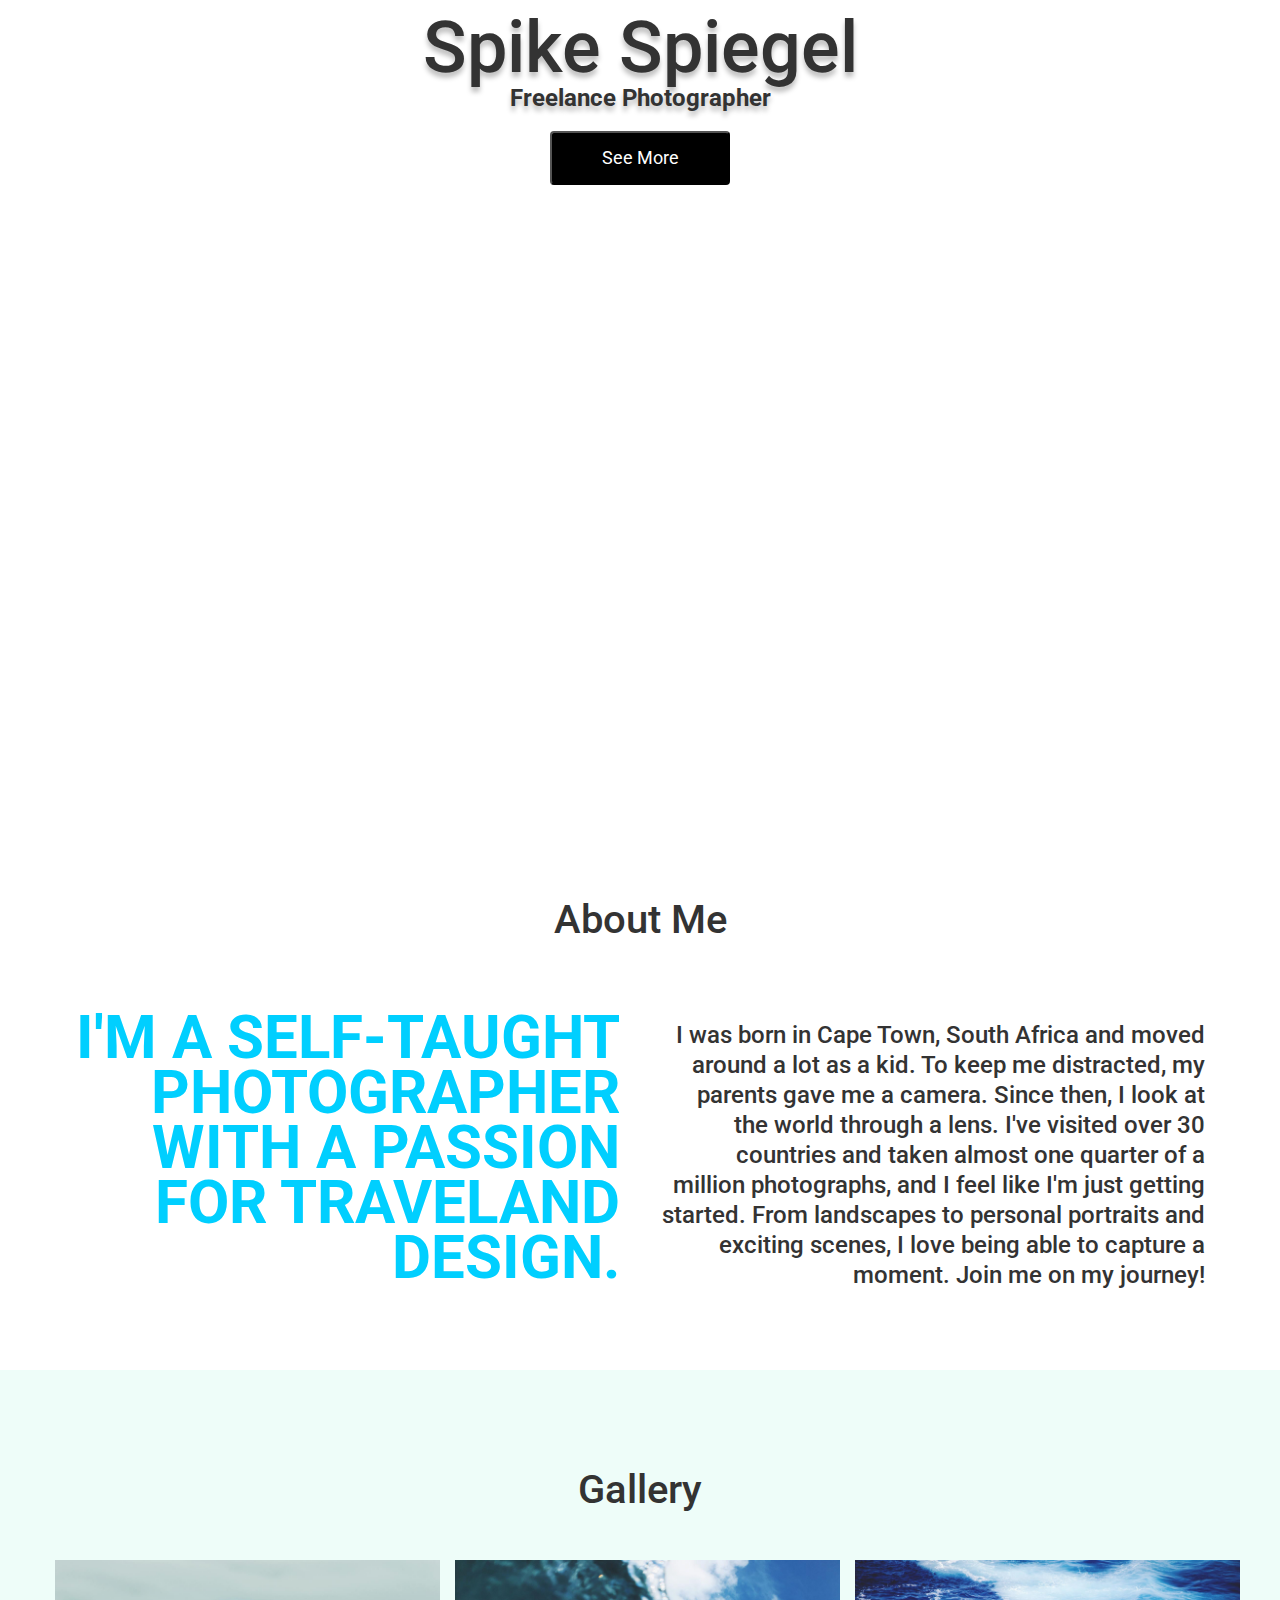
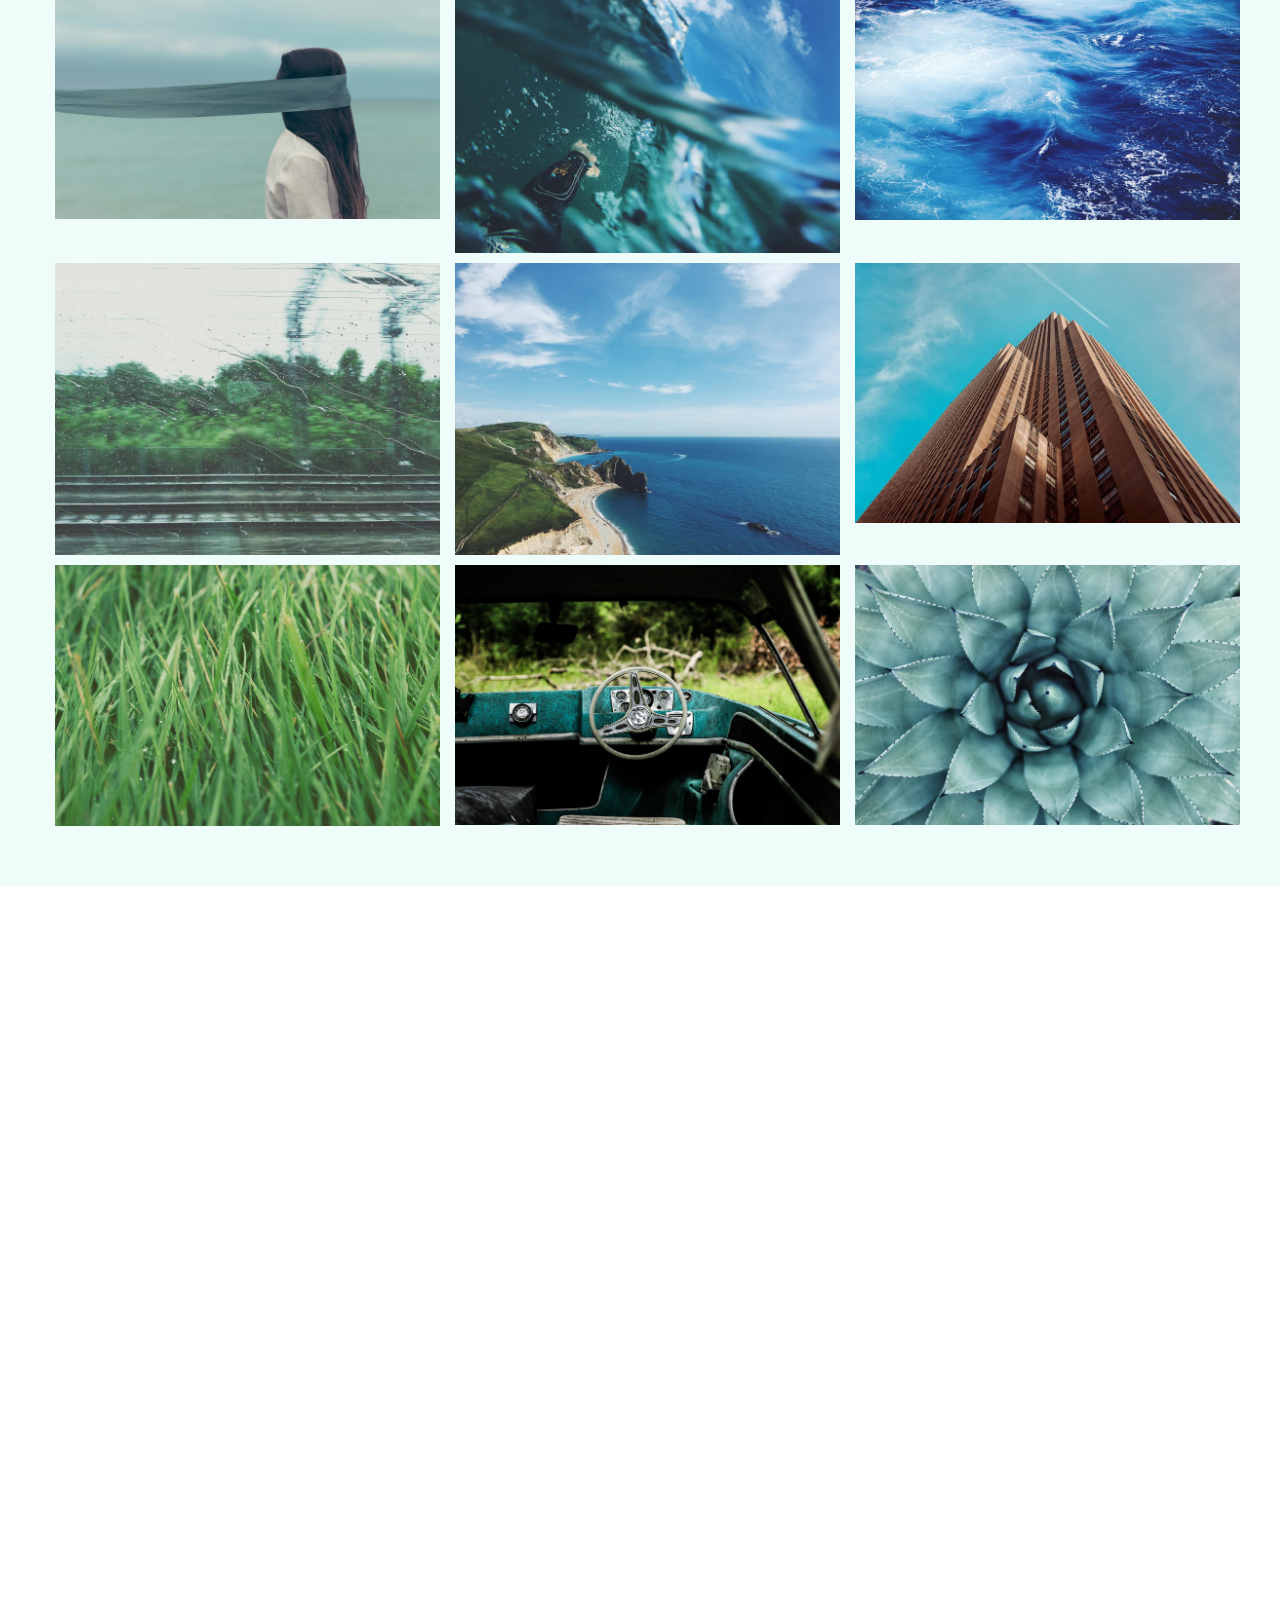
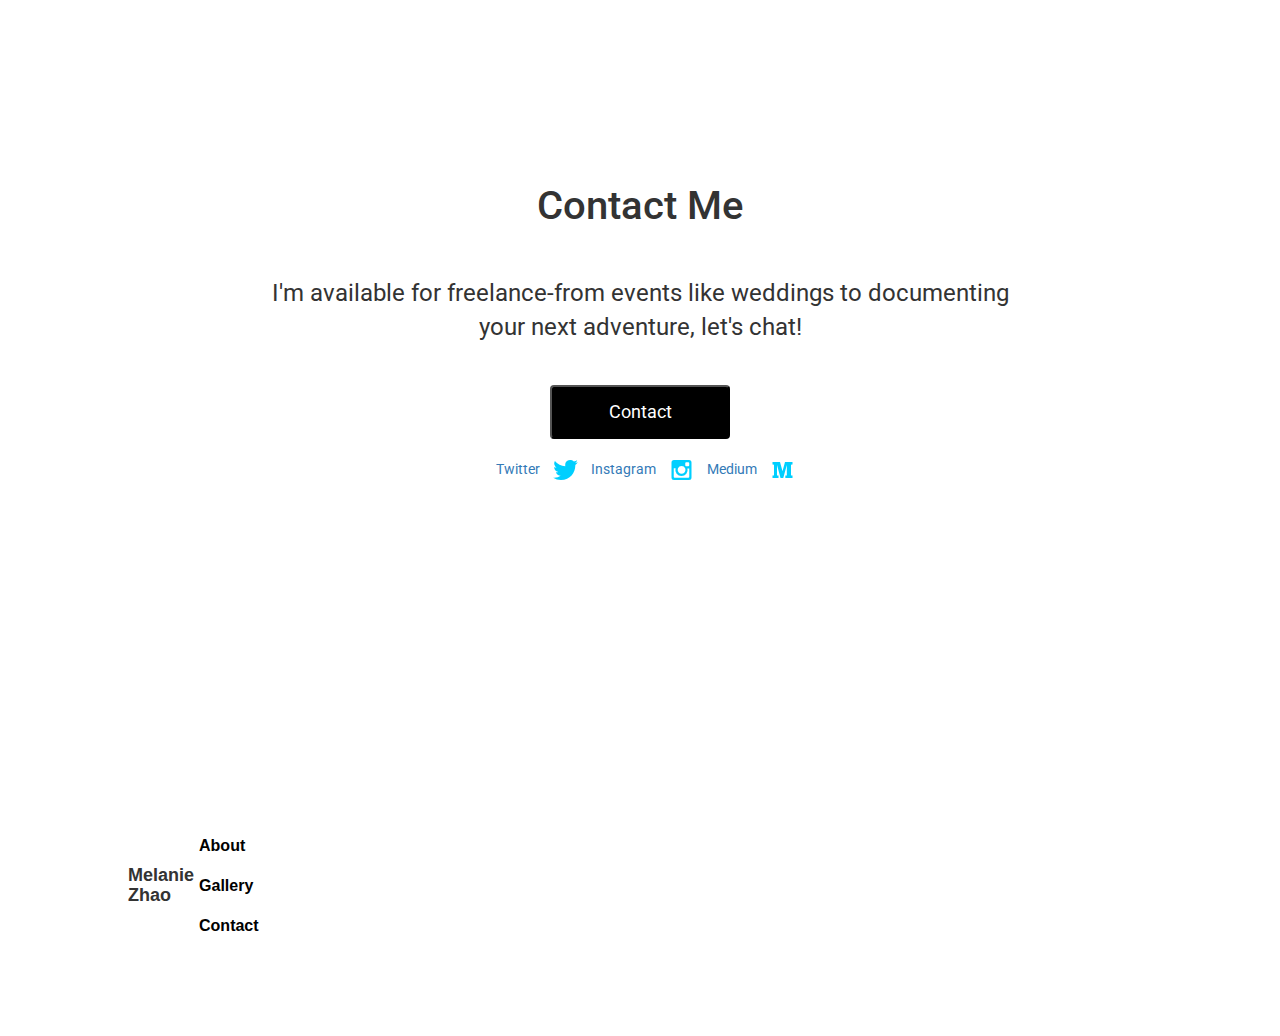
==== docs/index.html @ 863d794c "dded docs folder" ====
<!DOCTYPE>
<html>
<head>
  <link rel="stylesheet" type="text/css" href="https://fonts.googleapis.com/css?family=Roboto:100,700">
  <link rel="stylesheet" type="text/css" href="styles/main.css">
  <link rel="stylesheet" href="https://maxcdn.bootstrapcdn.com/bootstrap/3.3.7/css/bootstrap.min.css" integrity="sha384-BVYiiSIFeK1dGmJRAkycuHAHRg32OmUcww7on3RYdg4Va+PmSTsz/K68vbdEjh4u" crossorigin="anonymous">
</head>
<title>Portfolio</title>

<body>
  <div id="intro" class="hero container-fluid">
    <div class="landscape">
      <h1>Spike Spiegel</h1>
      <h5>Freelance Photographer</h5>
      <a href="#gallery">
        <button type="button" class="cta">See More</button>
      </a>
    </div>
  </div>

  <div id="about" class="hero container">
    <h2>About Me</h2>
    <div class="row">
      <div class="left-col col-sm-6">
        <h2>I'm a self-taught photographer with a passion for traveland design.</h2>
      </div>
      <div class="right-col col-sm-6">
        <h5>I was born in Cape Town, South Africa and moved around a lot as a kid. To keep me distracted, my parents gave me a camera. Since then, I look at the world through a lens. I've visited over 30 countries and taken almost one quarter of a million photographs, and I feel like I'm just getting started. From landscapes to personal portraits and exciting scenes, I love being able to capture a moment. Join me on my journey!</h5>
      </div>
    </div>
  </div>

  <div id="gallery" class="hero container-fluid">
    <h2>Gallery</h2>
    <div class="container">
      <div class="row">
        <div class="col-md-4">
          <img src="img/gallery/gallery-01.jpg">
        </div>
        <div class="col-md-4">
          <img src="img/gallery/gallery-02.jpg">
        </div>
        <div class="col-md-4">
          <img src="img/gallery/gallery-03.jpg">
        </div>
      </div>
      <div class="row">
        <div class="col-md-4">
          <img src="img/gallery/gallery-04.jpg">
        </div>
        <div class="col-md-4">
          <img src="img/gallery/gallery-05.jpg">
        </div>
        <div class="col-md-4">
          <img src="img/gallery/gallery-06.jpg">
        </div>
      </div>
      <div class="row">
        <div class="col-md-4">
          <img src="img/gallery/gallery-07.jpg">
        </div>
        <div class="col-md-4">
          <img src="img/gallery/gallery-08.jpg">
        </div>
        <div class="col-md-4">
          <img src="img/gallery/gallery-09.jpg">
        </div>
      </div>
    </div>
  </div>

  <div class="hero container-fluid">
    <div class="bridge">
    </div>
  </div>

  <div id="contact" class="hero container-fluid">
    <h2>Contact Me</h2>
    <p>I'm available for freelance-from events like weddings to documenting your next adventure, let's chat!</p>
    <a href="mailto:mail@me.com">
      <button type="button" class="cta">Contact</button>
    </a>
    <div id="social">
      <a href = "http://www.twitter.com">Twitter</a>
      <img src="img/icons/twitter.svg">
      <a href = "http://www.instagram.com">Instagram</a>
      <img src="img/icons/instagram.svg">
      <a href = "http://www.medium.com">Medium</a>
      <img src="img/icons/medium.svg">
    </div>
  </div>

  <div id="footer">
    <div class="footer-item">
      <h4><strong>Melanie<br>Zhao<strong></h4>
    </div>
    <div class="footer-item">
      <a href= "#intro">About</a>
    </div>
    <div class="footer-item">
      <a href= "#gallery">Gallery</a>
    </div>
    <div class="footer-item">
      <a href = "#contact">Contact</a>
    </div>
  </div>




  </body>
---- docs/styles/main.css ----
.hero {
  font-family: Roboto, serif;
  text-align: center;
  min-height: 800px;
  background-size: cover;
  padding-bottom: 50px;
  display: flex;
  align-items: center;
  flex-direction: column; }
  .hero h2 {
    margin-top: 100px;
    margin-bottom: 50px;
    font-size: 40px;
    line-height: 40px; }
  .hero.landscape {
    color: white; }
  .hero .bridge {
    background-image: url("../img/bridge/full-width.jpg");
    width: 100%;
    height: 100%; }

#intro h1 {
  text-shadow: 0px 5px 5px rgba(0, 0, 0, 0.25);
  font-size: 72px;
  line-height: 55px; }
#intro h5 {
  text-shadow: 0px 5px 5px rgba(0, 0, 0, 0.25);
  margin-bottom: 20px;
  font-size: 24px;
  font-weight: 700; }

.cta {
  background: black;
  color: white;
  padding: 0px;
  width: 180px;
  font-size: 18px;
  line-height: 50px;
  border-radius: 4px;
  cursor: pointer; }
  .cta:hover {
    background-color: #00CFFF; }

#about {
  min-height: 0; }
  #about .left-col {
    color: #00CFFF;
    padding: 20px;
    text-align: right;
    text-transform: uppercase; }
    #about .left-col h2 {
      margin-top: 0px;
      margin-bottom: 0px;
      font-size: 60px;
      font-weight: 700;
      line-height: 55px; }
  #about .right-col {
    padding: 20px;
    text-align: right; }
    #about .right-col h5 {
      font-size: 24px;
      line-height: 30px; }

#gallery {
  background-color: #EEFDF9; }
  #gallery .container {
    padding: 0px;
    margin: 0px; }

.col-md-4 {
  overflow: hidden;
  padding: 0px 5px 10px 5px; }

.col-md-4 > img {
  max-width: 390px;
  max-height: 380px;
  height: 100%; }

#contact {
  text-align: center; }
  #contact p {
    text-align: center;
    font-size: 24px;
    max-width: 740px;
    margin-bottom: 40px; }

#social {
  padding: 20px; }
  #social a {
    margin: 0px 10px 0px 10px;
    text-decoration: none; }
  #social img {
    height: 20px; }
    #social img:hover {
      opacity: .5; }

#footer {
  height: 40px;
  margin-left: 10%;
  margin-right: 10%;
  padding-bottom: 150px;
  width: 100%;
  display: flex;
  flex-direction: row;
  align-items: center; }
  #footer .footer-item {
    max-width: 100px;
    text-align: left; }
  #footer a {
    margin-right: 20px;
    margin-left: 5px;
    padding: 0px;
    font-size: 16px;
    color: black;
    line-height: 40px; }

@media (max-width: 480px) {
  #intro {
    min-height: 640px; }

  #about .left-col {
    font-size: 42px;
    line-height: 40px; }

  #footer {
    margin-left: 20px;
    margin-right: 20px; }

  #footer h4 {
    padding-right: 20px; } }
@media (max-width: 992px) {
  .row {
    width: 100%; }

  .col-md-4 {
    width: 100%; }

  .col-md-4 img {
    width: 100% auto;
    height: auto;
    max-width: 992px;
    max-height: 900px; } }

/*# sourceMappingURL=main.css.map */
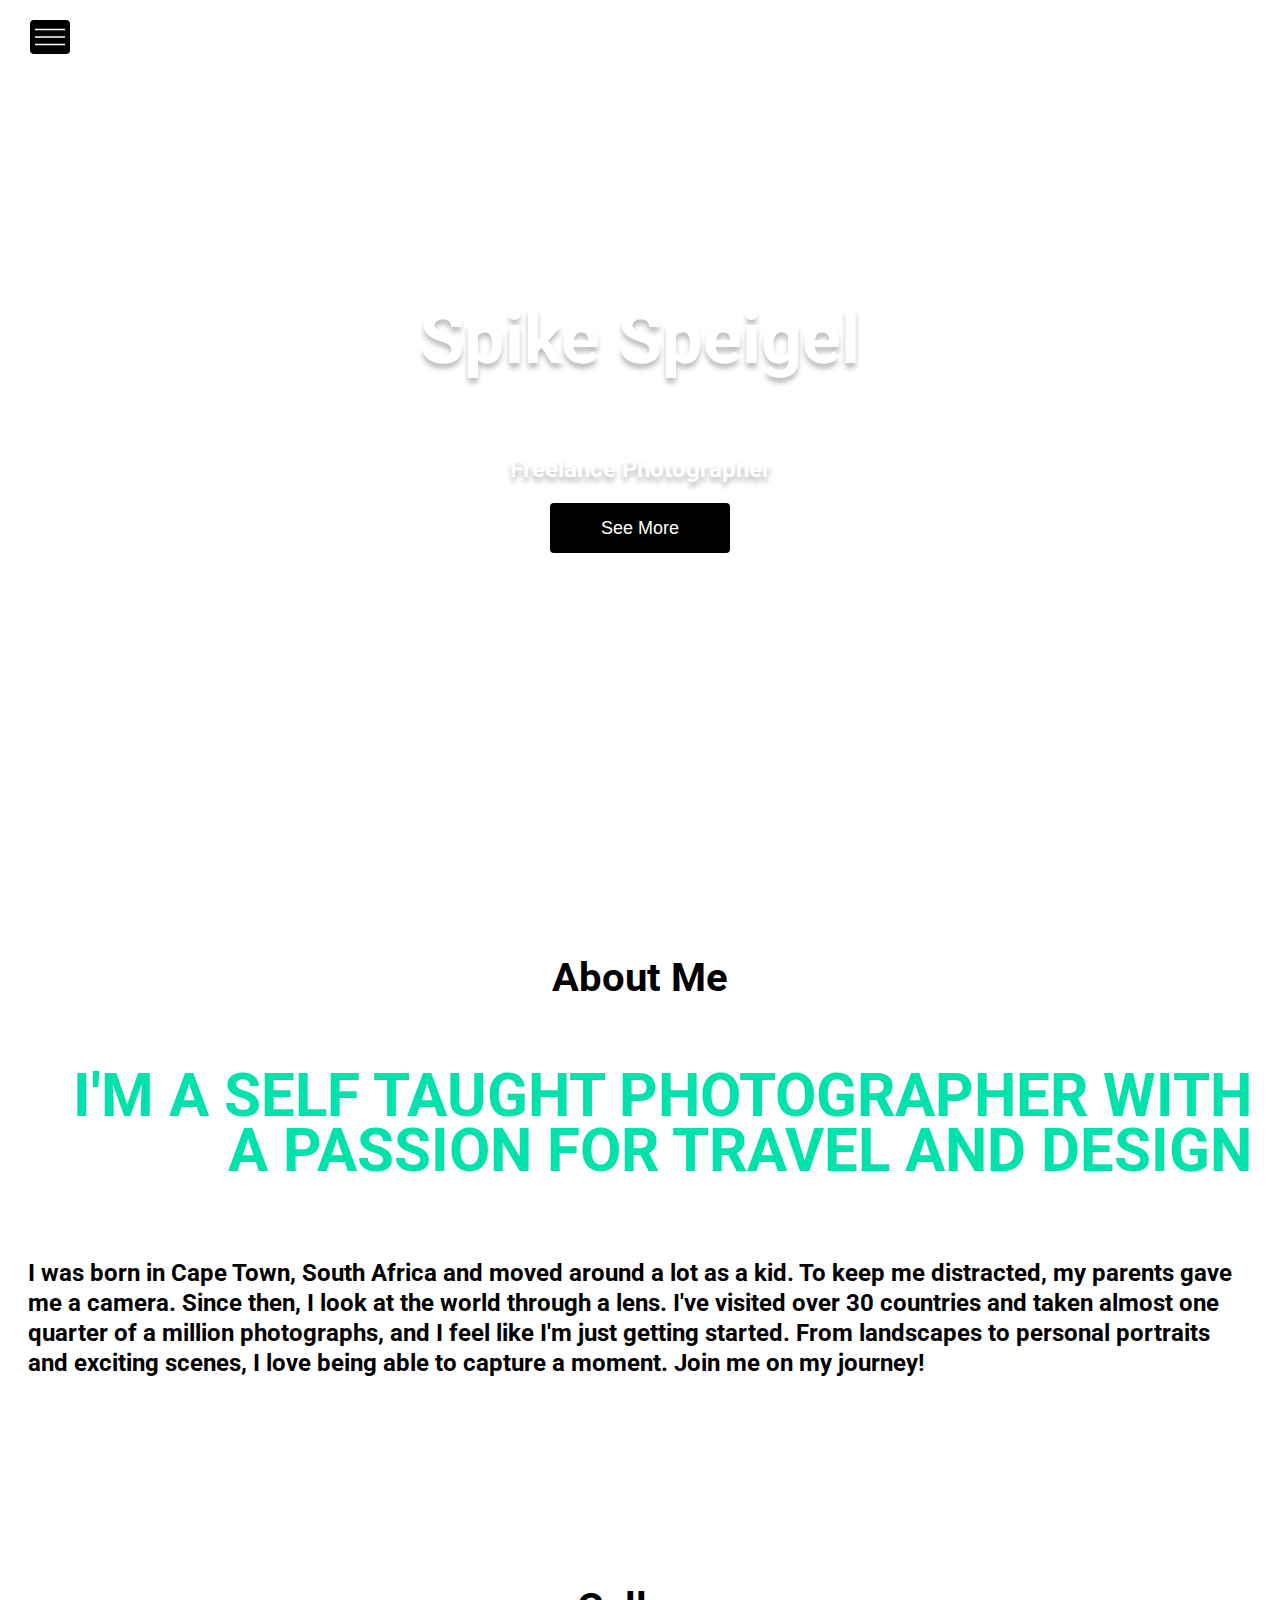
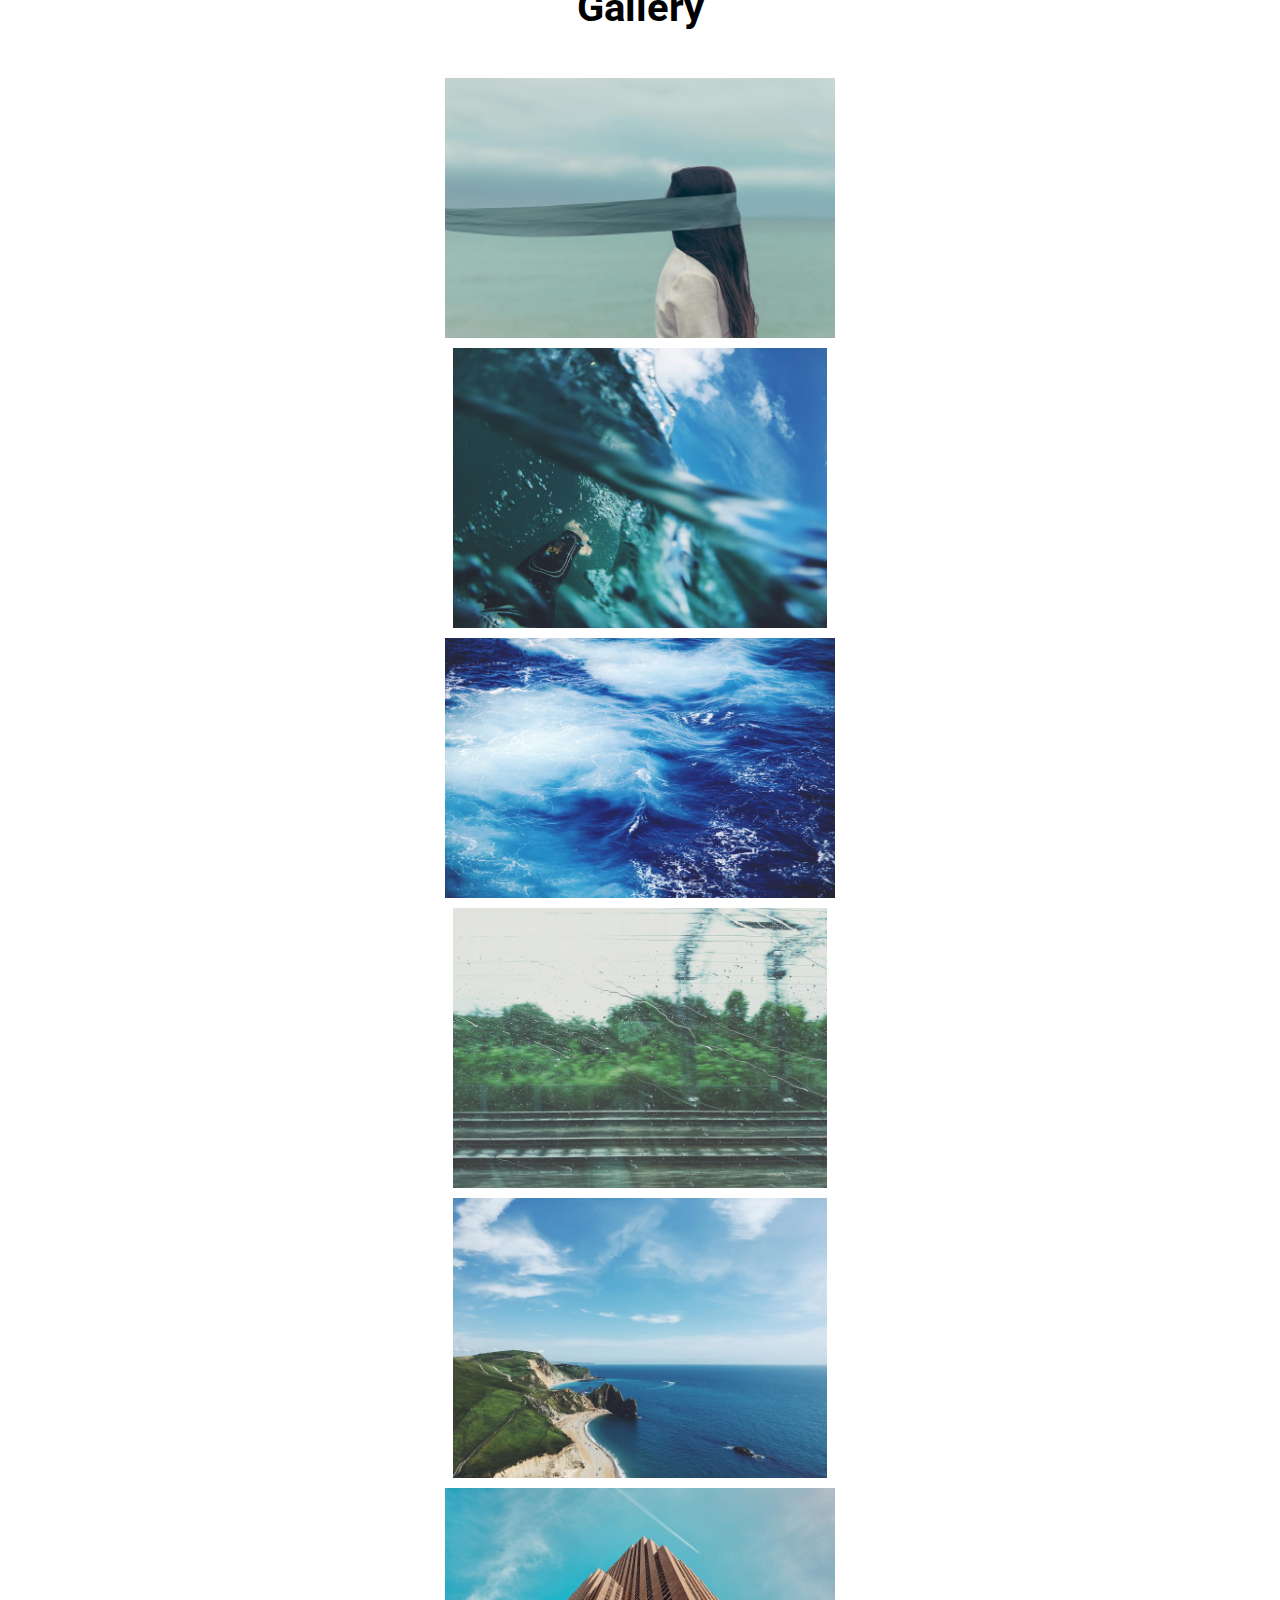
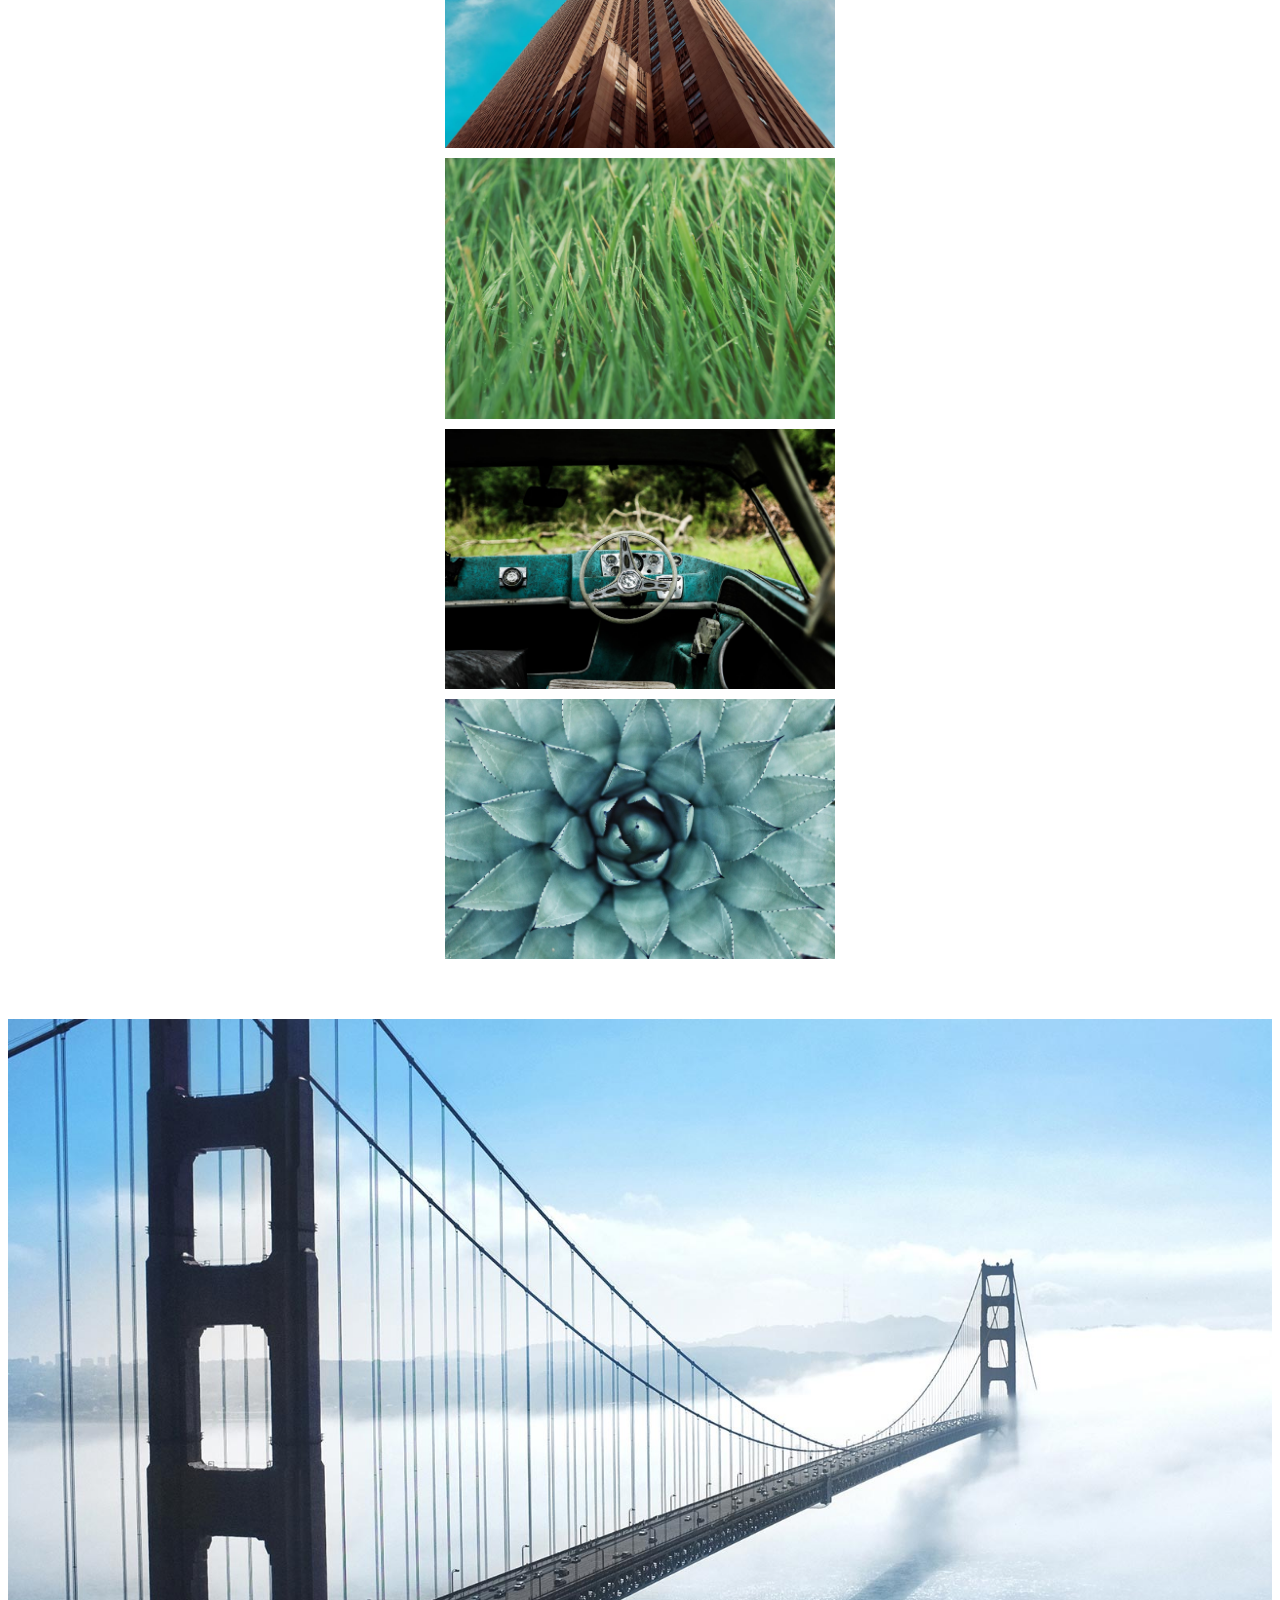
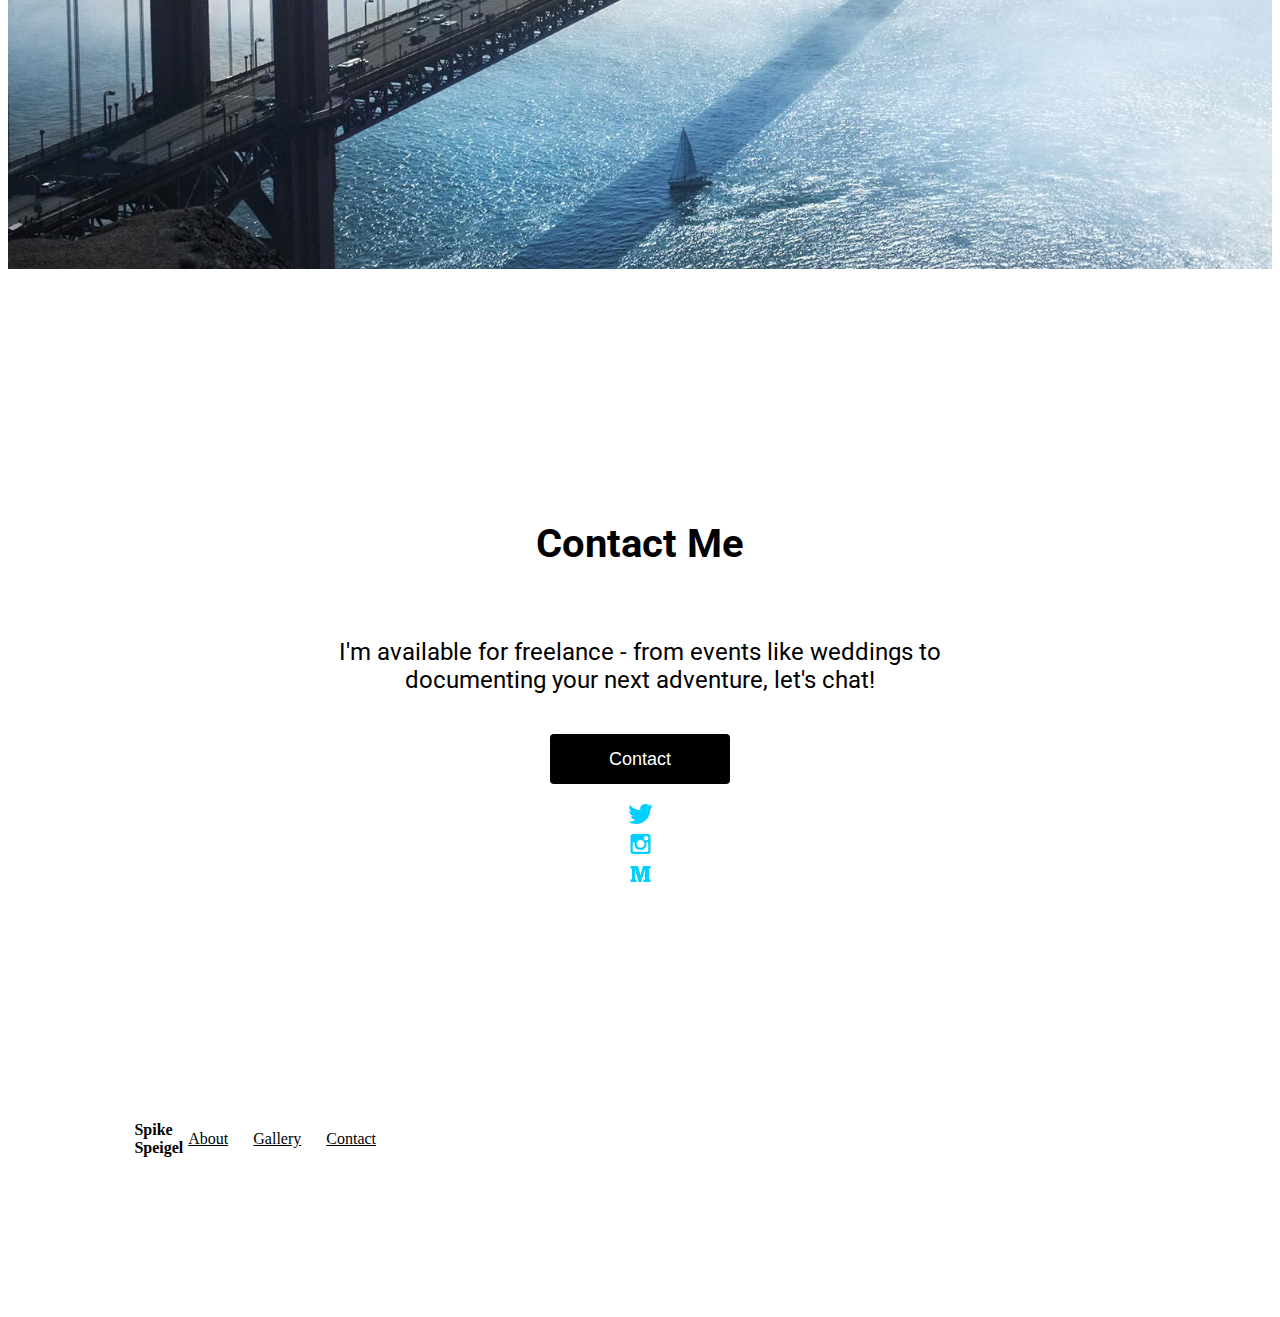
==== commit 245bb6df: "add sidebar" ====
--- a/docs/index.html
+++ b/docs/index.html
@@ -1,111 +1,123 @@
 <!DOCTYPE>
 <html>
-<head>
-  <link rel="stylesheet" type="text/css" href="https://fonts.googleapis.com/css?family=Roboto:100,700">
-  <link rel="stylesheet" type="text/css" href="styles/main.css">
-  <link rel="stylesheet" href="https://maxcdn.bootstrapcdn.com/bootstrap/3.3.7/css/bootstrap.min.css" integrity="sha384-BVYiiSIFeK1dGmJRAkycuHAHRg32OmUcww7on3RYdg4Va+PmSTsz/K68vbdEjh4u" crossorigin="anonymous">
-</head>
-<title>Portfolio</title>
+  <head>
+  	<link rel="stylesheet" href="https://maxcdn.bootstrapcdn.com/bootstrap/3.3.6/css/bootstrap.min.css" integrity="sha384-1q8mTJOASx8j1Au+a5WDVnPi2lkFfwwEAa8hDDdjZlpLegxhjVME1fgjWPGmkzs7" crossorigin="anonymous">
+    <link rel="stylesheet" type="text/css" href="styles/main.css">
+    <link href='https://fonts.googleapis.com/css?family=Roboto:100,700' rel='stylesheet' type='text/css'>
+    <script src="https://code.jquery.com/jquery-3.1.0.min.js" integrity="sha256-cCueBR6CsyA4/9szpPfrX3s49M9vUU5BgtiJj06wt/s=" crossorigin="anonymous"></script>
+    <script src="scripts/app.js"></script>
+  	<title>Portfolio</title>
+  </head>
+  <body>
 
-<body>
-  <div id="intro" class="hero container-fluid">
-    <div class="landscape">
-      <h1>Spike Spiegel</h1>
-      <h5>Freelance Photographer</h5>
-      <a href="#gallery">
-        <button type="button" class="cta">See More</button>
-      </a>
-    </div>
-  </div>
 
-  <div id="about" class="hero container">
-    <h2>About Me</h2>
-    <div class="row">
-      <div class="left-col col-sm-6">
-        <h2>I'm a self-taught photographer with a passion for traveland design.</h2>
-      </div>
-      <div class="right-col col-sm-6">
-        <h5>I was born in Cape Town, South Africa and moved around a lot as a kid. To keep me distracted, my parents gave me a camera. Since then, I look at the world through a lens. I've visited over 30 countries and taken almost one quarter of a million photographs, and I feel like I'm just getting started. From landscapes to personal portraits and exciting scenes, I love being able to capture a moment. Join me on my journey!</h5>
+  <div class="sidebar-wrapper">
+    <div id="close-btn"><img src="img/icons/x.svg" /></div>
+      <h2>Spike</h2>
+      <h2>Speigel</h2>
+      <div class="sidebar-links">
+          <a href="#">About</a>
+          <a href="#gallery">Gallery</a>
+          <a href="#contact">Contact</a>
       </div>
     </div>
-  </div>
 
-  <div id="gallery" class="hero container-fluid">
-    <h2>Gallery</h2>
-    <div class="container">
+   <div id="intro" class="container-fluid hero landscape">
+      <div id="hamburger"><img src="img/icons/menu.svg" /></div>
+   	  <h1>Spike Speigel</h1>
+   	  <h5>Freelance Photographer</h5>
+   	  <a href="#gallery"><button type="button" class="cta">See More</button></a>
+   </div>
+
+   <div id="about" class="container-fluid hero">
+      <h2>About Me</h2>
       <div class="row">
-        <div class="col-md-4">
-          <img src="img/gallery/gallery-01.jpg">
+      	<div class="col-md-6 left-col">
+      	  <h2>I'm a self taught photographer with a passion for travel and design</h2>
+        </div>
+        <div class="col-md-6 right-col">
+          <h5>I was born in Cape Town, South Africa and moved around a lot as a kid. To keep me distracted, my parents gave me a camera. Since then, I look at the world through a lens. I've visited over 30 countries and taken almost one quarter of a million photographs, and I feel like I'm just getting started. From landscapes to personal portraits and exciting scenes, I love being able to capture a moment. Join me on my journey!</h5>
+        </div>
+      </div>
+   </div>
+
+    <div class="gallery container-fluid hero">
+      <div><h2>Gallery</h2></div>
+      <div class="container">
+      </div>
+      <div class="row">
+      	<div class="col-md-4">
+      	  <img src="img/gallery/gallery-01.jpg">
         </div>
         <div class="col-md-4">
-          <img src="img/gallery/gallery-02.jpg">
+      	  <img src="img/gallery/gallery-02.jpg">
         </div>
         <div class="col-md-4">
-          <img src="img/gallery/gallery-03.jpg">
+      	  <img src="img/gallery/gallery-03.jpg">
         </div>
       </div>
       <div class="row">
-        <div class="col-md-4">
-          <img src="img/gallery/gallery-04.jpg">
+      	<div class="col-md-4">
+      	 <img src="img/gallery/gallery-04.jpg">
         </div>
         <div class="col-md-4">
-          <img src="img/gallery/gallery-05.jpg">
+      	  <img src="img/gallery/gallery-05.jpg">
         </div>
         <div class="col-md-4">
-          <img src="img/gallery/gallery-06.jpg">
+      	  <img src="img/gallery/gallery-06.jpg">
         </div>
       </div>
       <div class="row">
-        <div class="col-md-4">
-          <img src="img/gallery/gallery-07.jpg">
+      	<div class="col-md-4">
+      	  <img src="img/gallery/gallery-07.jpg">
         </div>
         <div class="col-md-4">
           <img src="img/gallery/gallery-08.jpg">
         </div>
         <div class="col-md-4">
-          <img src="img/gallery/gallery-09.jpg">
+      	  <img src="img/gallery/gallery-09.jpg">
         </div>
       </div>
     </div>
-  </div>
+   </div>
 
-  <div class="hero container-fluid">
-    <div class="bridge">
-    </div>
-  </div>
+	<div class="container-fluid hero bridge"></div>
 
-  <div id="contact" class="hero container-fluid">
-    <h2>Contact Me</h2>
-    <p>I'm available for freelance-from events like weddings to documenting your next adventure, let's chat!</p>
-    <a href="mailto:mail@me.com">
-      <button type="button" class="cta">Contact</button>
-    </a>
-    <div id="social">
-      <a href = "http://www.twitter.com">Twitter</a>
-      <img src="img/icons/twitter.svg">
-      <a href = "http://www.instagram.com">Instagram</a>
-      <img src="img/icons/instagram.svg">
-      <a href = "http://www.medium.com">Medium</a>
-      <img src="img/icons/medium.svg">
-    </div>
-  </div>
+	<div id="contact" class="container-fluid hero">
+		<h2>Contact Me</h2>
+		<p>I'm available for freelance - from events like weddings to documenting your next adventure, let's chat!</p>
+		<a href="mailto:#"><button type="button" class="cta">Contact</button></a></a>
+
+		<div id="social">
+			<div class="col-md-4">
+				<a href="http://www.twitter.com"><img src="img/icons/twitter.svg"></a>
+			</div>
+			<div class="col-md-4">
+				<a href="http://www.instagram.com"><img src="img/icons/instagram.svg"></a>
+			</div>
+			<div class="col-md-4">
+				<a href="http://www.medium.com"><img src="img/icons/medium.svg"></a>
+			</div>
+		</div>
+	</div>
 
   <div id="footer">
-    <div class="footer-item">
-      <h4><strong>Melanie<br>Zhao<strong></h4>
-    </div>
-    <div class="footer-item">
-      <a href= "#intro">About</a>
-    </div>
-    <div class="footer-item">
-      <a href= "#gallery">Gallery</a>
-    </div>
-    <div class="footer-item">
-      <a href = "#contact">Contact</a>
-    </div>
+      <div class="footer-item">
+        <h4><b>Spike </br>Speigel</b></h4>
+      </div>
+      <div class="footer-item">
+        <a href="#intro">About</a>
+      </div>
+      <div class="footer-item">
+        <a href="#gallery">Gallery</a>
+      </div>
+      <div class="footer-item">
+        <a href="#contact">Contact</a>
+      </div>
+      <div id="copyright"><span>&copy; Spike Spiegel</span></div>
   </div>
 
 
+</body>
 
-
-  </body>
+</html>
--- a/docs/styles/main.css
+++ b/docs/styles/main.css
@@ -1,11 +1,12 @@
 .hero {
-  font-family: Roboto, serif;
+  font-family: "Roboto", Serif;
   text-align: center;
   min-height: 800px;
   background-size: cover;
   padding-bottom: 50px;
   display: flex;
   align-items: center;
+  justify-content: center;
   flex-direction: column; }
   .hero h2 {
     margin-top: 100px;
@@ -14,17 +15,80 @@
     line-height: 40px; }
   .hero.landscape {
     color: white; }
-  .hero .bridge {
+  .hero.bridge {
     background-image: url("../img/bridge/full-width.jpg");
-    width: 100%;
-    height: 100%; }
-
+    width: 100%; }
+
+.sidebar-wrapper {
+  color: white;
+  font-family: "Roboto", Serif;
+  padding-top: 10px;
+  display: flex;
+  flex-direction: column;
+  align-items: center;
+  overflow: hidden;
+  z-index: 2;
+  position: fixed;
+  width: 0px;
+  height: 100%;
+  background: #000;
+  transition: all 0.5s ease; }
+  .sidebar-wrapper a {
+    color: white;
+    margin-left: 10px;
+    font-size: 24px; }
+  .sidebar-wrapper h2 {
+    padding: 0px;
+    margin: 4px;
+    font-size: 40px;
+    line-height: 40px; }
+  .sidebar-wrapper.open {
+    width: 320px !important; }
+
+.sidebar-links {
+  margin-top: 20px;
+  display: flex;
+  flex-direction: column;
+  justify-content: center;
+  align-items: center; }
+
+#close-btn {
+  align-self: flex-start;
+  margin-left: 30px;
+  margin-top: 10px;
+  color: white;
+  cursor: pointer; }
+  #close-btn:hover {
+    opacity: .5; }
+  #close-btn img {
+    width: 30px;
+    height: 30px; }
+
+#hamburger {
+  display: flex;
+  cursor: pointer;
+  position: fixed;
+  height: 34px;
+  width: 40px;
+  left: 30px;
+  top: 20px;
+  z-index: 1;
+  background-color: black;
+  justify-content: center;
+  align-items: center;
+  border-radius: 4px; }
+  #hamburger img {
+    width: 30px;
+    height: 30px; }
+  #hamburger:hover {
+    background: #00CFFF; }
+
+#intro h1, #intro h5 {
+  text-shadow: 0px 5px 5px rgba(0, 0, 0, 0.25); }
 #intro h1 {
-  text-shadow: 0px 5px 5px rgba(0, 0, 0, 0.25);
   font-size: 72px;
   line-height: 55px; }
 #intro h5 {
-  text-shadow: 0px 5px 5px rgba(0, 0, 0, 0.25);
   margin-bottom: 20px;
   font-size: 24px;
   font-weight: 700; }
@@ -36,58 +100,60 @@
   width: 180px;
   font-size: 18px;
   line-height: 50px;
+  border: none;
   border-radius: 4px;
   cursor: pointer; }
   .cta:hover {
-    background-color: #00CFFF; }
+    background: #00CFFF; }
 
 #about {
   min-height: 0; }
-  #about .left-col {
-    color: #00CFFF;
-    padding: 20px;
-    text-align: right;
-    text-transform: uppercase; }
-    #about .left-col h2 {
-      margin-top: 0px;
-      margin-bottom: 0px;
-      font-size: 60px;
-      font-weight: 700;
-      line-height: 55px; }
-  #about .right-col {
-    padding: 20px;
-    text-align: right; }
-    #about .right-col h5 {
-      font-size: 24px;
-      line-height: 30px; }
+
+.left-col {
+  color: #00E2AC;
+  padding: 20px;
+  text-transform: uppercase;
+  text-align: right; }
+  .left-col h2 {
+    margin-top: 0;
+    margin-bottom: 0;
+    font-size: 60px;
+    font-weight: 700;
+    line-height: 55px; }
+
+.right-col {
+  text-align: left;
+  padding: 20px; }
+  .right-col h5 {
+    font-size: 24px;
+    line-height: 30px; }
 
 #gallery {
   background-color: #EEFDF9; }
   #gallery .container {
-    padding: 0px;
-    margin: 0px; }
+    padding: 0;
+    margin: 0; }
 
 .col-md-4 {
   overflow: hidden;
-  padding: 0px 5px 10px 5px; }
-
-.col-md-4 > img {
-  max-width: 390px;
-  max-height: 380px;
-  height: 100%; }
+  padding: 0 5px 10px 5px; }
+  .col-md-4 img {
+    height: 100%;
+    max-width: 390px;
+    max-height: 280px; }
 
 #contact {
   text-align: center; }
   #contact p {
     text-align: center;
-    font-size: 24px;
     max-width: 740px;
-    margin-bottom: 40px; }
+    margin-bottom: 40px;
+    font-size: 24px; }
 
 #social {
   padding: 20px; }
   #social a {
-    margin: 0px 10px 0px 10px;
+    margin: 0 10px 0 10px;
     text-decoration: none; }
   #social img {
     height: 20px; }
@@ -98,11 +164,11 @@
   height: 40px;
   margin-left: 10%;
   margin-right: 10%;
+  width: 100%;
   padding-bottom: 150px;
-  width: 100%;
-  display: flex;
-  flex-direction: row;
-  align-items: center; }
+  align-items: center;
+  display: flex;
+  flex-direction: row; }
   #footer .footer-item {
     max-width: 100px;
     text-align: left; }
@@ -111,34 +177,39 @@
     margin-left: 5px;
     padding: 0px;
     font-size: 16px;
-    color: black;
-    line-height: 40px; }
-
-@media (max-width: 480px) {
+    line-height: 40px;
+    color: black; }
+
+#copyright {
+  margin-left: auto;
+  color: #00E2AC;
+  text-align: right; }
+  #copyright span {
+    display: flex;
+    justify-content: flex-end; }
+
+@media only screen and (max-width: 480px) {
   #intro {
     min-height: 640px; }
 
-  #about .left-col {
+  .left-col h2 {
     font-size: 42px;
     line-height: 40px; }
 
   #footer {
     margin-left: 20px;
     margin-right: 20px; }
-
-  #footer h4 {
-    padding-right: 20px; } }
-@media (max-width: 992px) {
+    #footer h4 {
+      padding-right: 20px; } }
+@media only screen and (max-width: 992px) {
   .row {
     width: 100%; }
 
   .col-md-4 {
     width: 100%; }
-
-  .col-md-4 img {
-    width: 100% auto;
-    height: auto;
-    max-width: 992px;
-    max-height: 900px; } }
+    .col-md-4 img {
+      width: 100%;
+      max-width: 992px;
+      max-height: 900px; } }
 
 /*# sourceMappingURL=main.css.map */
